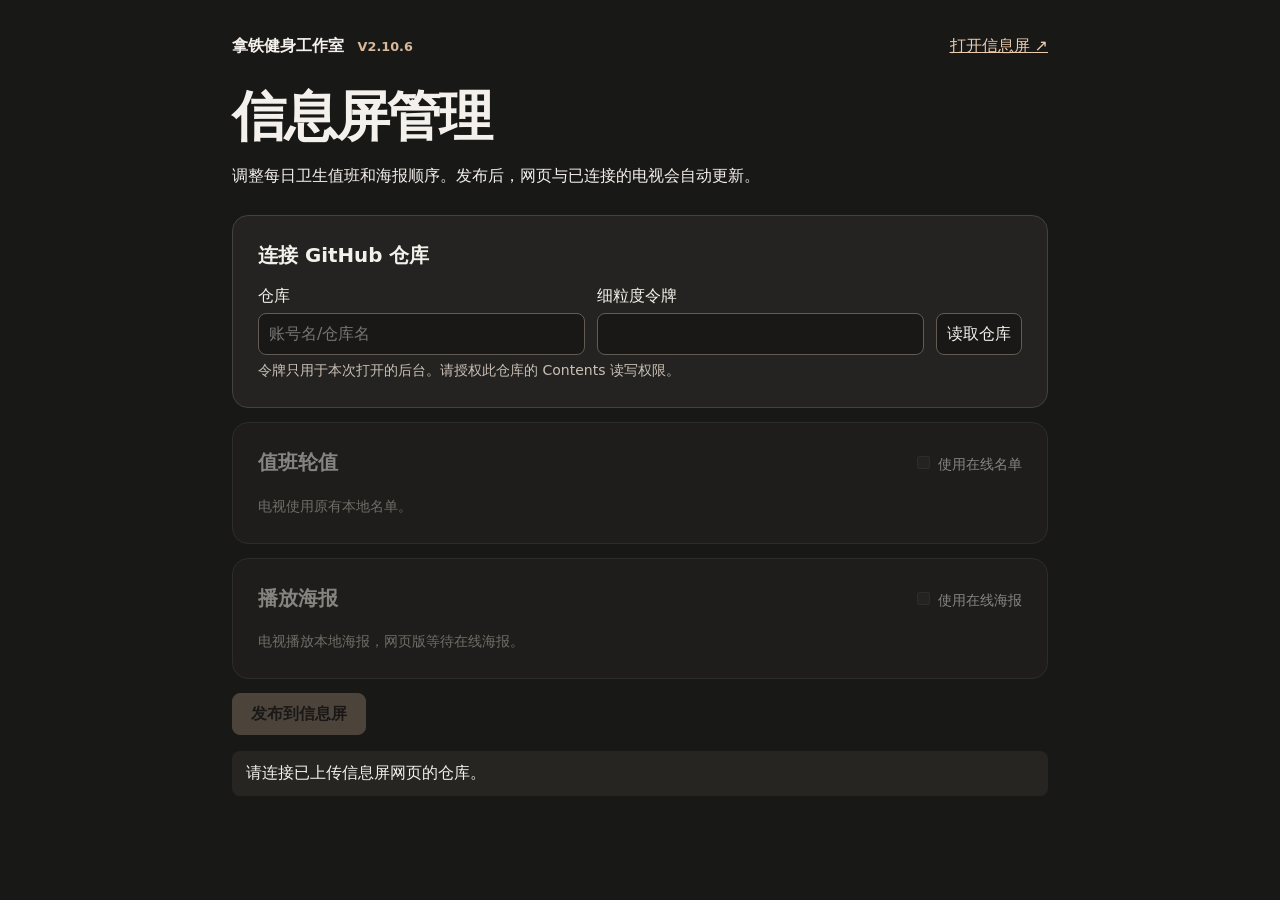
==== admin/index.html @ dfe9157a "Add files via upload Deploy Latte TV Screen V2.10.6" ====
<!doctype html>
<html lang="zh-CN">
<head>
  <meta charset="utf-8">
  <meta name="viewport" content="width=device-width,initial-scale=1">
  <meta name="referrer" content="no-referrer">
  <meta http-equiv="Content-Security-Policy" content="default-src 'none'; script-src 'self'; style-src 'self'; img-src 'self' blob:; connect-src 'self' https://api.github.com; base-uri 'none'; form-action 'none'">
  <title>拿铁信息屏 · 管理后台</title>
  <link rel="stylesheet" href="style.css">
  <script defer src="../screen-data.js"></script>
  <script defer src="github-repository.js"></script>
  <script defer src="admin.js"></script>
</head>
<body>
  <main>
    <header>
      <div class="brand">拿铁健身工作室 <span>V2.10.6</span></div>
      <a href="../">打开信息屏 ↗</a>
      <h1>信息屏管理</h1>
      <p>调整每日卫生值班和海报顺序。发布后，网页与已连接的电视会自动更新。</p>
    </header>

    <section>
      <h2>连接 GitHub 仓库</h2>
      <form id="connection">
        <label>仓库 <input id="repository" required placeholder="账号名/仓库名" autocomplete="off"></label>
        <label>细粒度令牌 <input id="token" required type="password" autocomplete="off" spellcheck="false"></label>
        <button type="submit">读取仓库</button>
      </form>
      <p class="hint">令牌只用于本次打开的后台。请授权此仓库的 Contents 读写权限。</p>
    </section>

    <fieldset id="editor" disabled>
      <section>
        <div class="heading">
          <h2>值班轮值</h2>
          <label class="toggle"><input id="use-duty" type="checkbox"> 使用在线名单</label>
        </div>
        <div id="duty-editor" hidden>
          <ol id="roster" class="rows"></ol>
          <button id="add-person" type="button">＋ 添加人员</button>
          <div class="anchor">
            <label>基准日期 <input id="anchor-date" type="date"></label>
            <label>当天值班人 <select id="anchor-person"></select></label>
          </div>
          <p id="duty-preview" class="hint"></p>
        </div>
        <p id="duty-local" class="hint">电视使用原有本地名单。</p>
      </section>

      <section>
        <div class="heading">
          <h2>播放海报 <small id="poster-count"></small></h2>
          <label class="toggle"><input id="use-posters" type="checkbox"> 使用在线海报</label>
        </div>
        <div id="poster-editor" hidden>
          <label class="upload">导入 JPG / PNG <input id="upload" type="file" accept="image/jpeg,image/png" multiple></label>
          <p class="hint">列表从上到下循环播放，每张 10 秒，最多 20 张。删除全部后发布会清空在线播放列表。</p>
          <ol id="posters" class="rows"></ol>
        </div>
        <p id="posters-local" class="hint">电视播放本地海报，网页版等待在线海报。</p>
      </section>

      <footer>
        <button id="publish" type="button" class="primary">发布到信息屏</button>
        <span id="draft" class="hint"></span>
      </footer>
    </fieldset>
    <p id="status" role="status" aria-live="polite">请连接已上传信息屏网页的仓库。</p>
  </main>
</body>
</html>
---- admin/style.css ----
:root { color-scheme: dark; font: 16px/1.55 system-ui, sans-serif; color: #f4f0eb; background: #181817; }
* { box-sizing: border-box; }
body { margin: 0; }
main { width: min(900px, 100%); padding: 34px clamp(16px, 5vw, 42px) 40px; margin: auto; }
header { display: grid; grid-template-columns: 1fr auto; align-items: center; margin-bottom: 26px; }
header h1, header p { grid-column: 1 / -1; }
.brand { font-weight: 700; }
.brand span, small { color: #d7b899; font-size: .8rem; margin-left: .5rem; }
a { color: #ebccae; }
h1 { font-size: clamp(2rem, 6vw, 3.4rem); letter-spacing: -.04em; margin: 16px 0 0; }
h2 { font-size: 1.24rem; margin: 0 0 12px; }
p { margin: 5px 0 0; }
section { background: #242321; border: 1px solid #45413d; border-radius: 16px; padding: clamp(14px, 4vw, 25px); margin-bottom: 14px; }
fieldset { margin: 0; padding: 0; border: 0; min-width: 0; }
#connection, .anchor { display: flex; flex-wrap: wrap; align-items: end; gap: 12px; }
#connection label, .anchor label { display: grid; flex: 1 1 180px; gap: 5px; }
input, select, button { font: inherit; }
input:not([type=checkbox]), select, button { min-height: 42px; border: 1px solid #625b53; border-radius: 8px; background: #191816; color: inherit; padding: 7px 10px; min-width: 0; }
button { cursor: pointer; white-space: nowrap; }
button:hover:not(:disabled) { border-color: #e9c5a1; }
:disabled { opacity: .5; cursor: default; }
:focus-visible { outline: 2px solid #f0c897; outline-offset: 2px; }
.heading { display: flex; flex-wrap: wrap; justify-content: space-between; gap: 6px 16px; align-items: baseline; }
.toggle { white-space: nowrap; font-size: .9rem; }
.hint { color: #c9c0b6; font-size: .875rem; }
.rows { list-style: none; padding: 0; margin: 9px 0; }
.rows li { display: flex; flex-wrap: wrap; gap: 6px; align-items: center; padding: 8px 0; border-bottom: 1px solid #45413d; }
.rows li > input, .poster-label { flex: 1 1 140px; overflow-wrap: anywhere; }
.rows li img { width: 48px; height: 62px; border-radius: 4px; object-fit: cover; background: #191816; }
.row-index { width: 2ch; color: #d7b899; text-align: right; margin-right: 3px; }
.row-actions { display: flex; flex-wrap: wrap; gap: 5px; }
.anchor { margin: 14px 0 8px; }
.upload { display: flex; flex-wrap: wrap; align-items: center; gap: 8px; }
.upload input { max-width: 100%; }
footer { display: flex; flex-wrap: wrap; gap: 12px; align-items: center; }
.primary { background: #e9c8aa; border-color: #e9c8aa; color: #201a15; font-weight: 700; padding-inline: 18px; }
#status { margin-top: 16px; padding: 10px 14px; background: #272522; border-radius: 8px; overflow-wrap: anywhere; }
#status.error { color: #ffd0c3; }
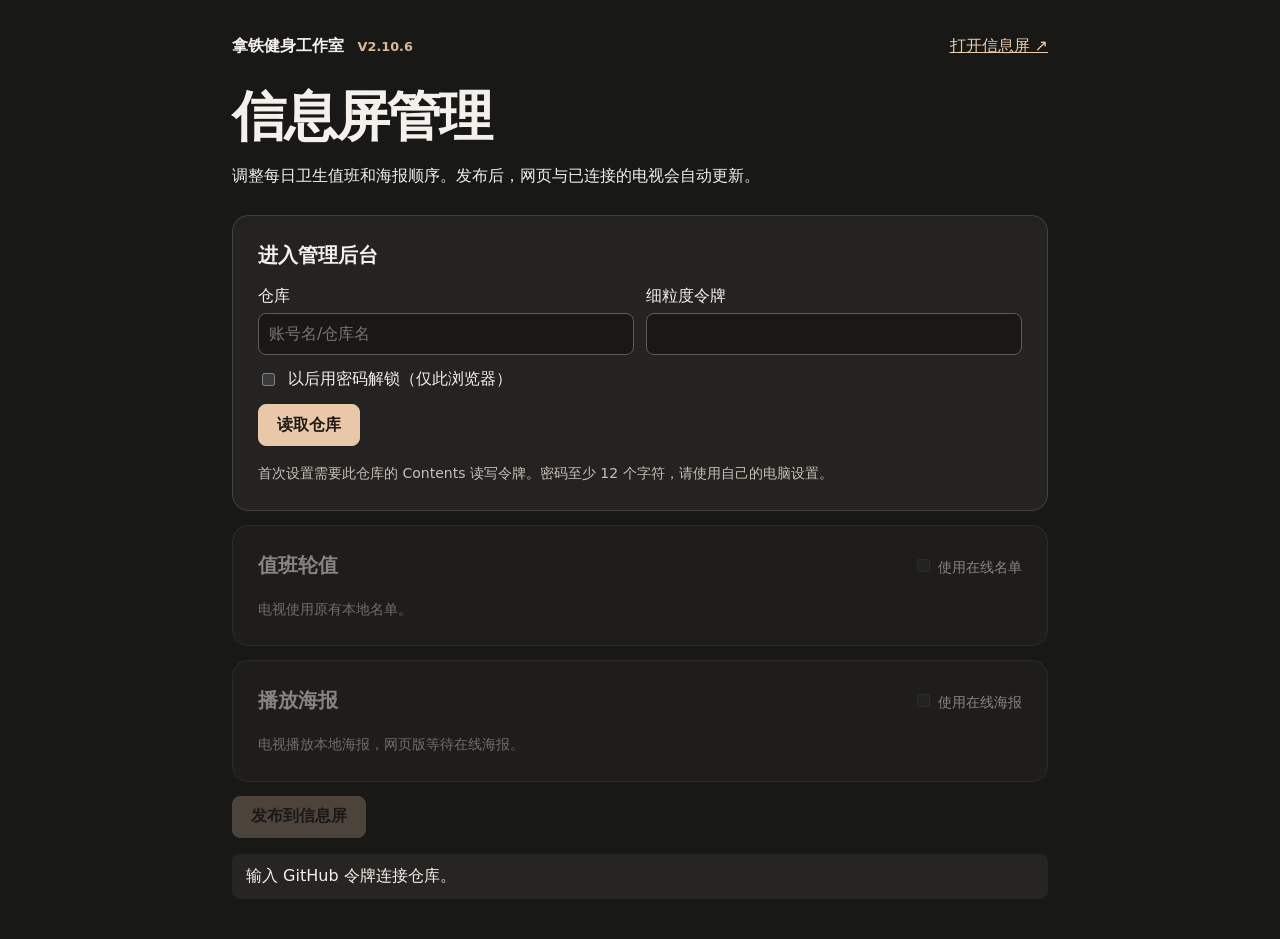
==== commit 0319f21b: "Add optional password unlock to the screen admin" ====
--- a/admin/index.html
+++ b/admin/index.html
@@ -6,10 +6,11 @@
   <meta name="referrer" content="no-referrer">
   <meta http-equiv="Content-Security-Policy" content="default-src 'none'; script-src 'self'; style-src 'self'; img-src 'self' blob:; connect-src 'self' https://api.github.com; base-uri 'none'; form-action 'none'">
   <title>拿铁信息屏 · 管理后台</title>
-  <link rel="stylesheet" href="style.css">
+  <link rel="stylesheet" href="style.css?v=2">
   <script defer src="../screen-data.js"></script>
   <script defer src="github-repository.js"></script>
-  <script defer src="admin.js"></script>
+  <script defer src="credential-vault.js"></script>
+  <script defer src="admin.js?v=2"></script>
 </head>
 <body>
   <main>
@@ -21,13 +22,33 @@
     </header>
 
     <section>
-      <h2>连接 GitHub 仓库</h2>
+      <h2>进入管理后台</h2>
+      <form id="unlock" hidden>
+        <label>后台密码 <input id="unlock-password" required type="password" maxlength="256" autocomplete="current-password"></label>
+        <button type="submit" class="primary">解锁后台</button>
+        <button type="button" id="use-token">改用令牌</button>
+        <p class="hint full-width">密码用于解锁此浏览器加密保存的令牌。令牌到期或忘记密码时，可用令牌重新配置。</p>
+      </form>
       <form id="connection">
         <label>仓库 <input id="repository" required placeholder="账号名/仓库名" autocomplete="off"></label>
         <label>细粒度令牌 <input id="token" required type="password" autocomplete="off" spellcheck="false"></label>
-        <button type="submit">读取仓库</button>
+        <label id="remember-option" class="remember full-width" hidden>
+          <input id="remember" type="checkbox"> 以后用密码解锁（仅此浏览器）
+        </label>
+        <fieldset id="password-setup" class="password-setup full-width" hidden disabled>
+          <label>设置后台密码 <input id="new-password" required type="password" minlength="12" maxlength="256" autocomplete="new-password"></label>
+          <label>确认后台密码 <input id="confirm-password" required type="password" minlength="12" maxlength="256" autocomplete="new-password"></label>
+        </fieldset>
+        <div class="login-actions full-width">
+          <button type="submit" class="primary">读取仓库</button>
+          <button type="button" id="use-password" hidden>返回密码解锁</button>
+        </div>
+        <p class="hint full-width">首次设置需要此仓库的 Contents 读写令牌。密码至少 12 个字符，请使用自己的电脑设置。</p>
       </form>
-      <p class="hint">令牌只用于本次打开的后台。请授权此仓库的 Contents 读写权限。</p>
+      <div id="connected" class="login-actions" hidden>
+        <button type="button" id="reload-repository">重新读取仓库</button>
+        <button type="button" id="lock-admin">锁定后台</button>
+      </div>
     </section>
 
     <fieldset id="editor" disabled>
--- a/admin/style.css
+++ b/admin/style.css
@@ -12,8 +12,8 @@
 p { margin: 5px 0 0; }
 section { background: #242321; border: 1px solid #45413d; border-radius: 16px; padding: clamp(14px, 4vw, 25px); margin-bottom: 14px; }
 fieldset { margin: 0; padding: 0; border: 0; min-width: 0; }
-#connection, .anchor { display: flex; flex-wrap: wrap; align-items: end; gap: 12px; }
-#connection label, .anchor label { display: grid; flex: 1 1 180px; gap: 5px; }
+#connection:not([hidden]), #unlock:not([hidden]), .password-setup:not([hidden]), .anchor { display: flex; flex-wrap: wrap; align-items: end; gap: 12px; }
+#connection label:not(.remember), #unlock label, .anchor label { display: grid; flex: 1 1 180px; gap: 5px; }
 input, select, button { font: inherit; }
 input:not([type=checkbox]), select, button { min-height: 42px; border: 1px solid #625b53; border-radius: 8px; background: #191816; color: inherit; padding: 7px 10px; min-width: 0; }
 button { cursor: pointer; white-space: nowrap; }
@@ -36,3 +36,5 @@
 .primary { background: #e9c8aa; border-color: #e9c8aa; color: #201a15; font-weight: 700; padding-inline: 18px; }
 #status { margin-top: 16px; padding: 10px 14px; background: #272522; border-radius: 8px; overflow-wrap: anywhere; }
 #status.error { color: #ffd0c3; }
+.full-width { flex: 1 1 100%; }
+.remember:not([hidden]), .login-actions:not([hidden]) { display: flex; flex-wrap: wrap; align-items: center; gap: 10px; }
